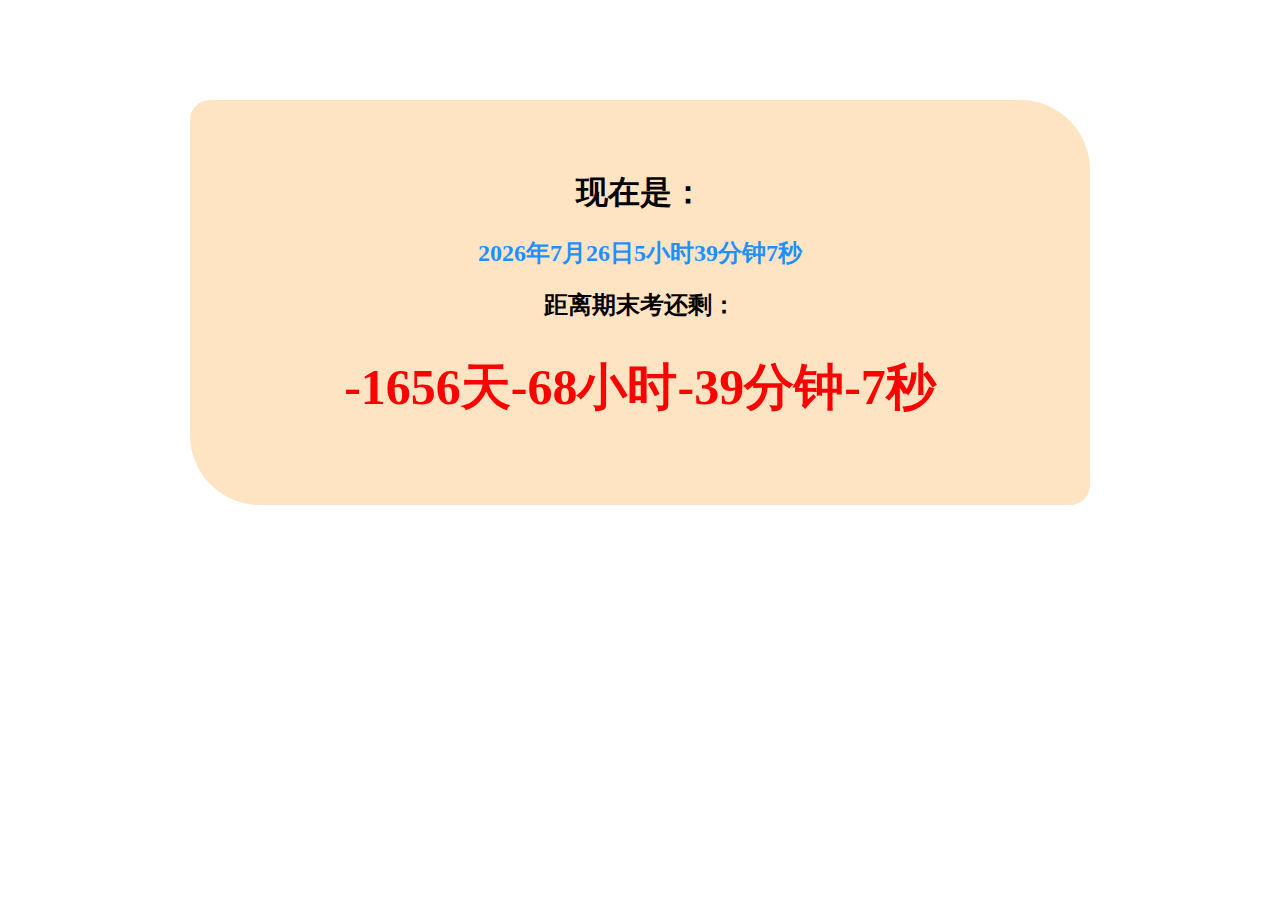
==== 1.html @ 262d7b44 "0" ====
<!DOCTYPE html>
<html lang="en">
<head>
    <meta charset="UTF-8">
    <title>时间不多了</title>
    <style>
        .D1{
            margin-top: 100px;
            border-radius: 20px 70px;
            background: bisque;
            width: 900px;
            padding-top: 50px;
            padding-bottom: 50px;
        }
        .T1{
            color: #f00;
            font-size: 50px;
        }
        .T2{
            color: dodgerblue;
        }
    </style>
</head>
<body onload="time(),now()" >
<div align="center">
<div align="center" class="D1">
    <h1>现在是：</h1>
    <h2 id="now" class="T2"></h2>
    <h2>距离期末考还剩：</h2>
    <h1 id="time" class="T1"></h1>
</div>
</div>
<script>
    let future= new Date(2022,1,11);
    function  time(){
        let N =new Date();
        let d=(future.getTime()-N.getTime())/86400000;
        let h=(future.getTime()-N.getTime())%86400000/3600000;
        let m=(future.getTime()-N.getTime())%3600000/60000;
        let s=(future.getTime()-N.getTime())%60000/1000;
        document.getElementById("time").innerHTML=d.toFixed(0)-30+"天"+h.toFixed(0)+8+"小时"+m.toFixed(0)+"分钟"+s.toFixed(0)+"秒"
    }
    function now(){
        let N =new Date();
        document.getElementById("now").innerHTML=N.getFullYear()+"年"+(N.getMonth()+1)+"月"+N.getDate()+"日"+N.getHours()+"小时"+
            N.getMinutes()+"分钟"+N.getSeconds()+"秒";
        console.log("aaa");
    }
    setInterval(now,1000);
    setInterval(time,1000);
</script>
</body>
</html>
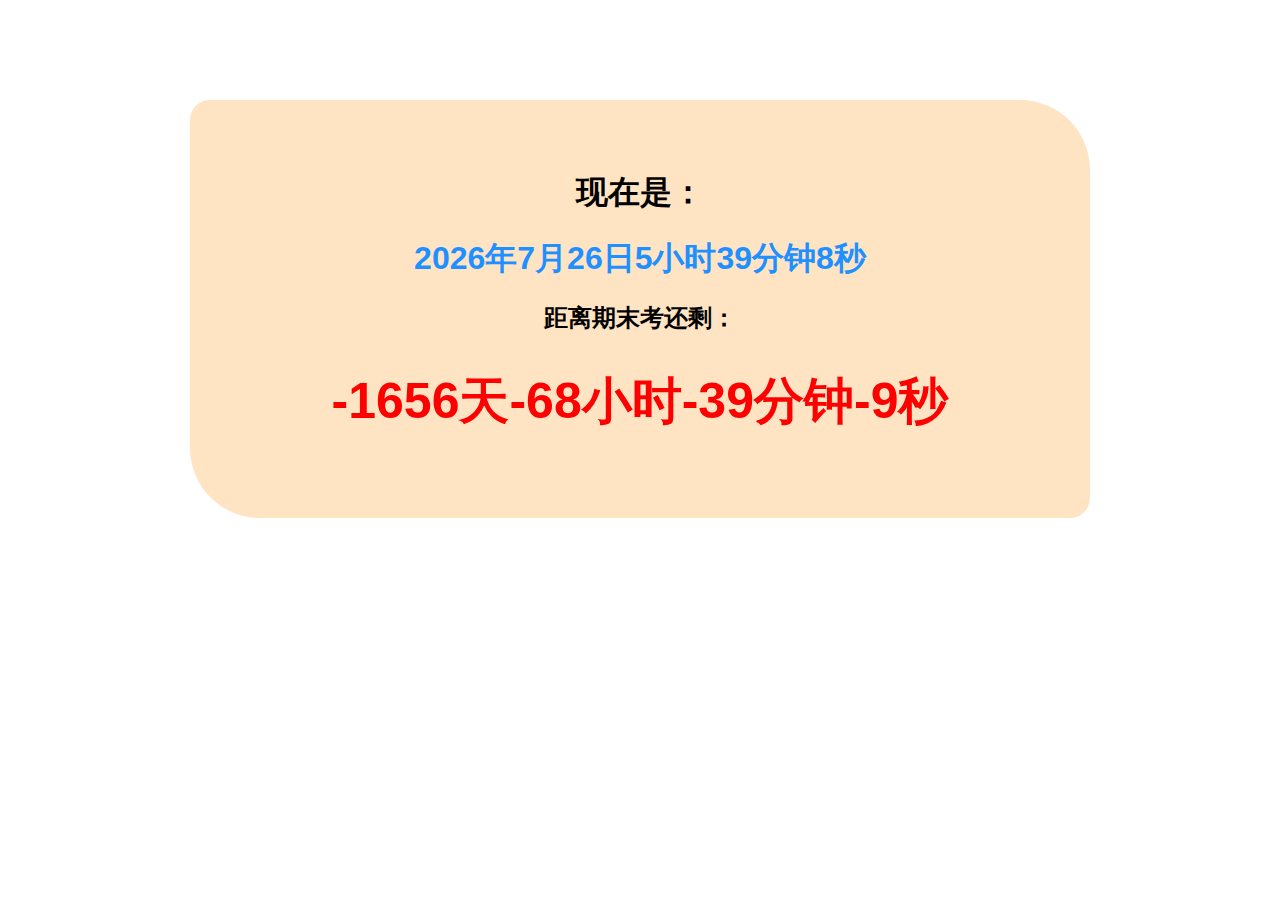
==== commit 091cda7c: "0" ====
--- a/1.html
+++ b/1.html
@@ -11,13 +11,16 @@
             width: 900px;
             padding-top: 50px;
             padding-bottom: 50px;
+            font-family:  Cambria, "Hoefler Text", "Liberation Serif", Times, "Times New Roman", "serif"
         }
         .T1{
             color: #f00;
             font-size: 50px;
+            font-family: Gotham, "Helvetica Neue", Helvetica, Arial, "sans-serif"
         }
         .T2{
             color: dodgerblue;
+            font-family: Gotham, "Helvetica Neue", Helvetica, Arial, "sans-serif"
         }
     </style>
 </head>
@@ -25,7 +28,7 @@
 <div align="center">
 <div align="center" class="D1">
     <h1>现在是：</h1>
-    <h2 id="now" class="T2"></h2>
+    <h1 id="now" class="T2"></h1>
     <h2>距离期末考还剩：</h2>
     <h1 id="time" class="T1"></h1>
 </div>
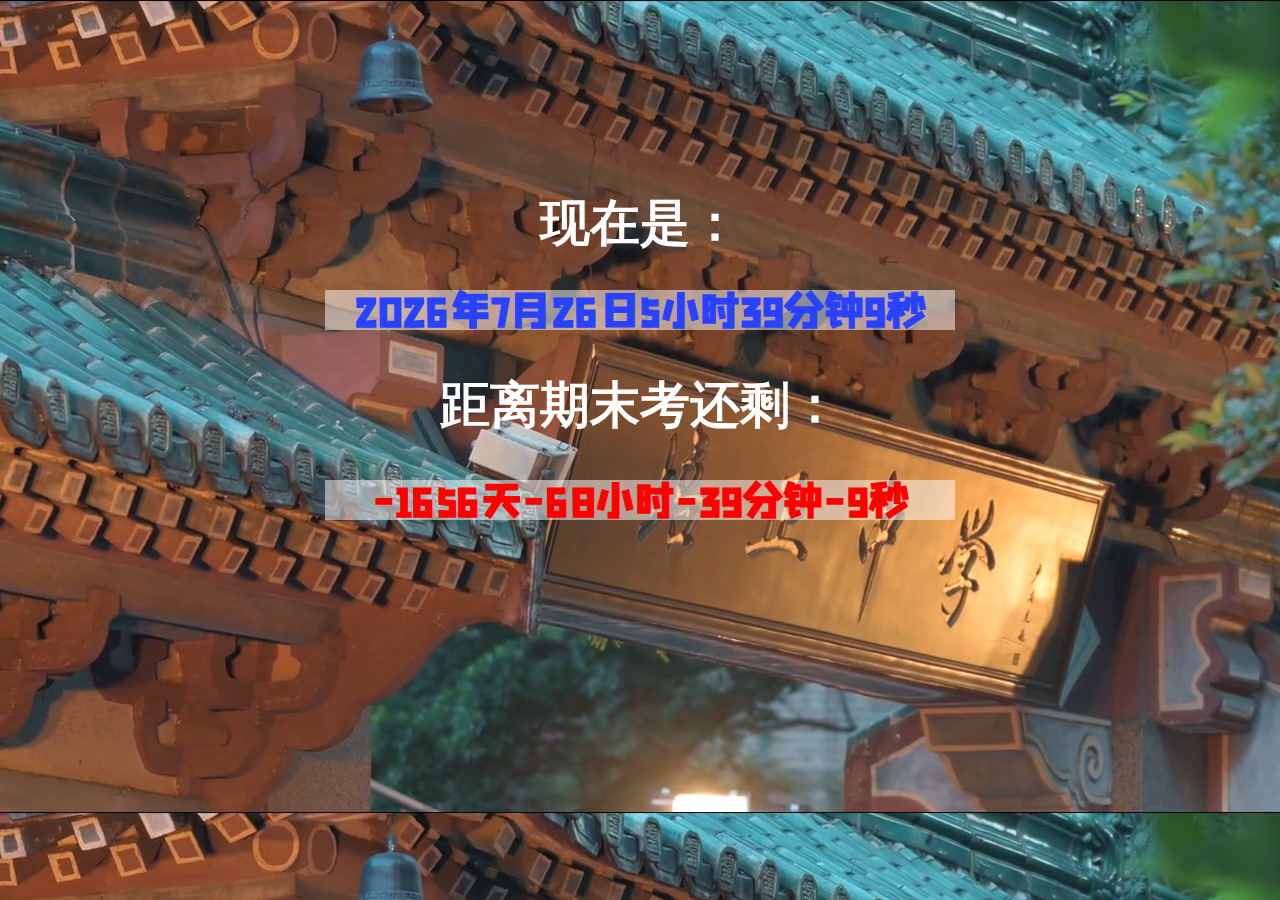
==== commit 54105104: "00" ====
--- a/1.html
+++ b/1.html
@@ -4,33 +4,42 @@
     <meta charset="UTF-8">
     <title>时间不多了</title>
     <style>
+        body{
+            background-image:url("pic/屏幕截图 2021-12-05 001617.jpg");
+        }
+        @font-face{
+         font-family: '67'; 
+         src: url("fonts/字魂67号-勾玉行书.ttf");
+         }
+        @font-face{
+         font-family: 'ff'; 
+         src: url("fonts/ff.ttf");
+         }
         .D1{
             margin-top: 100px;
-            border-radius: 20px 70px;
+            border-radius: 70px 70px;
             background: bisque;
             width: 900px;
             padding-top: 50px;
             padding-bottom: 50px;
-            font-family:  Cambria, "Hoefler Text", "Liberation Serif", Times, "Times New Roman", "serif"
-        }
+            
+            }
         .T1{
-            color: #f00;
+            color: #FF0000;
             font-size: 50px;
-            font-family: Gotham, "Helvetica Neue", Helvetica, Arial, "sans-serif"
-        }
+            }
         .T2{
-            color: dodgerblue;
-            font-family: Gotham, "Helvetica Neue", Helvetica, Arial, "sans-serif"
-        }
+            color: #2842FF;
+            }
     </style>
 </head>
 <body onload="time(),now()" >
 <div align="center">
-<div align="center" class="D1">
-    <h1>现在是：</h1>
-    <h1 id="now" class="T2"></h1>
-    <h2>距离期末考还剩：</h2>
-    <h1 id="time" class="T1"></h1>
+<div align="center" style="margin-top: 15%;">
+    <h1 style="font-family: '67';font-size: 50px;color: white">现在是：</h1>
+    <h1 id="now" class="T2" style="font-family: 'FF';font-size: 40px;background-color: rgba(255,255,255,0.5);width: 630px;"></h1>
+    <h2 style="font-family: '67';font-size: 50px;color: white">距离期末考还剩：</h2>
+    <h1 id="time" class="T1" style="font-family: 'FF';font-size: 40px;background-color: rgba(255,255,255,0.5);width: 630px;"></h1>
 </div>
 </div>
 <script>
